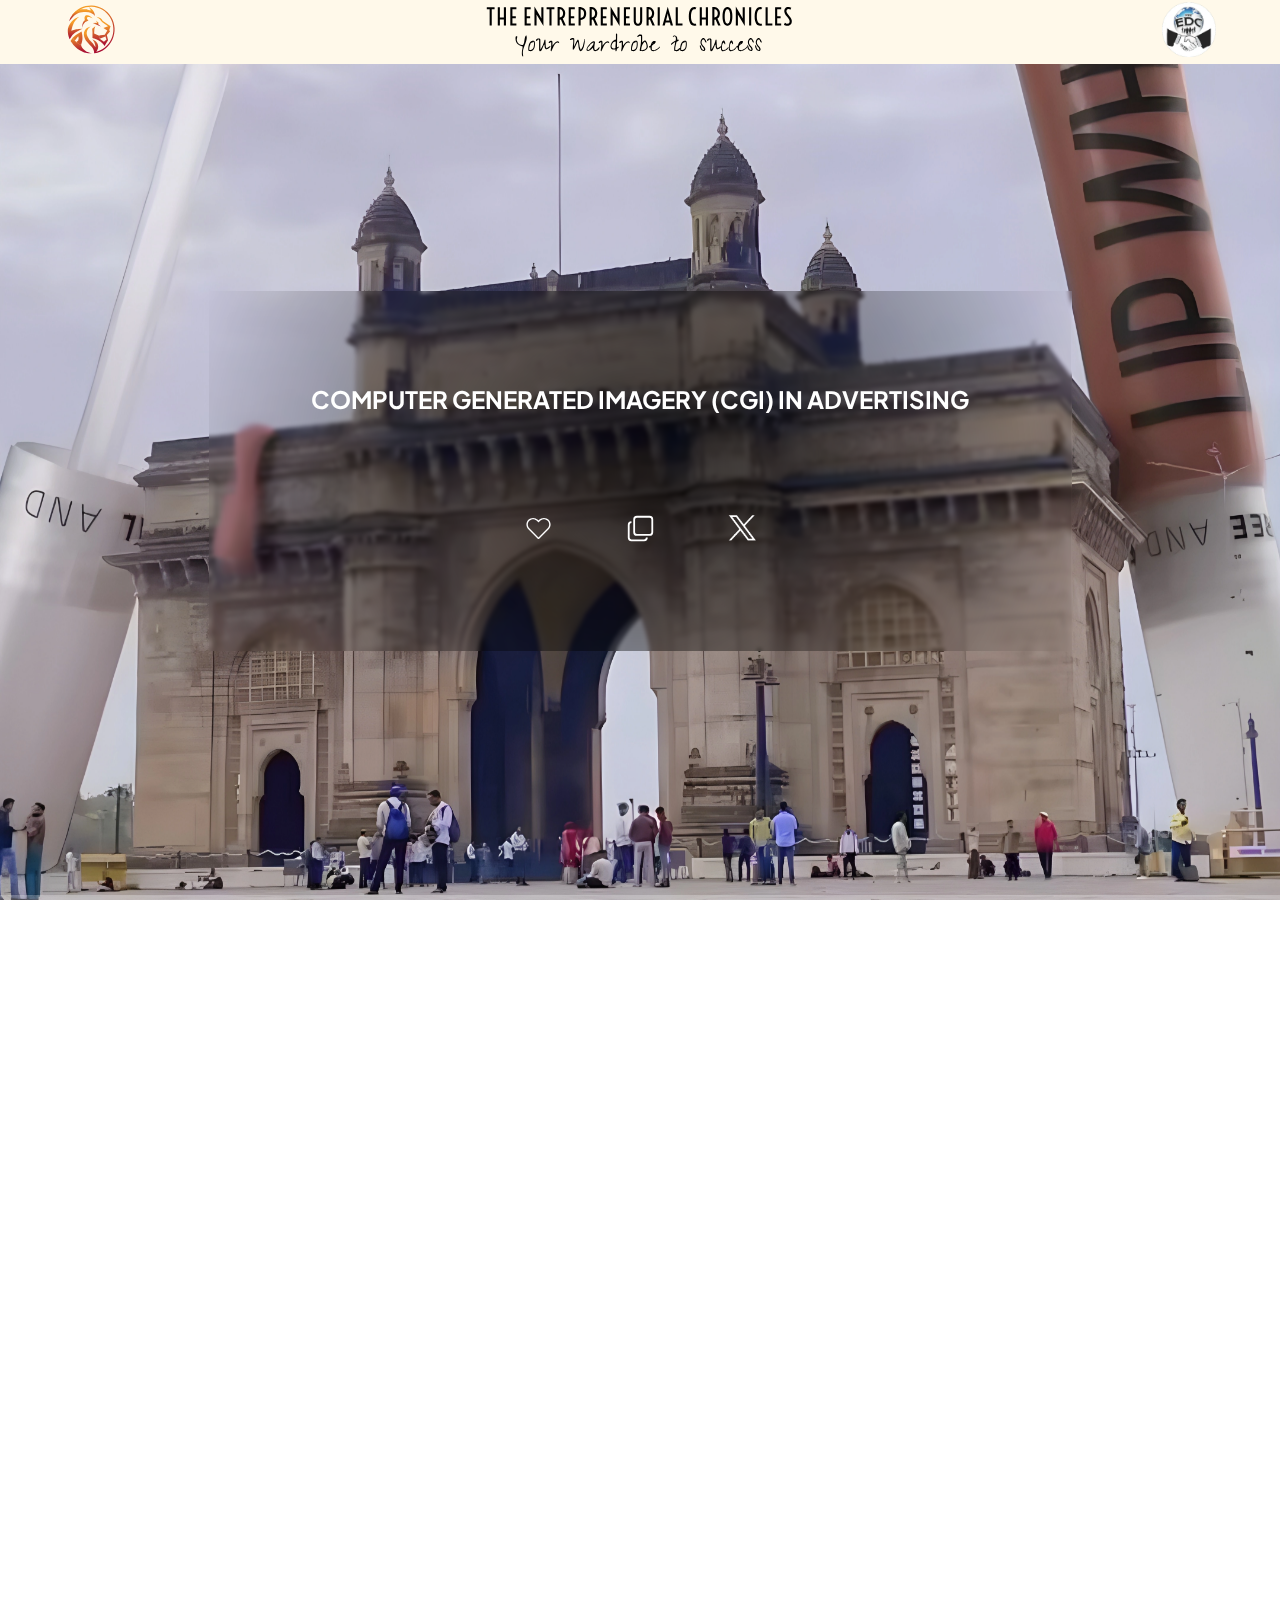
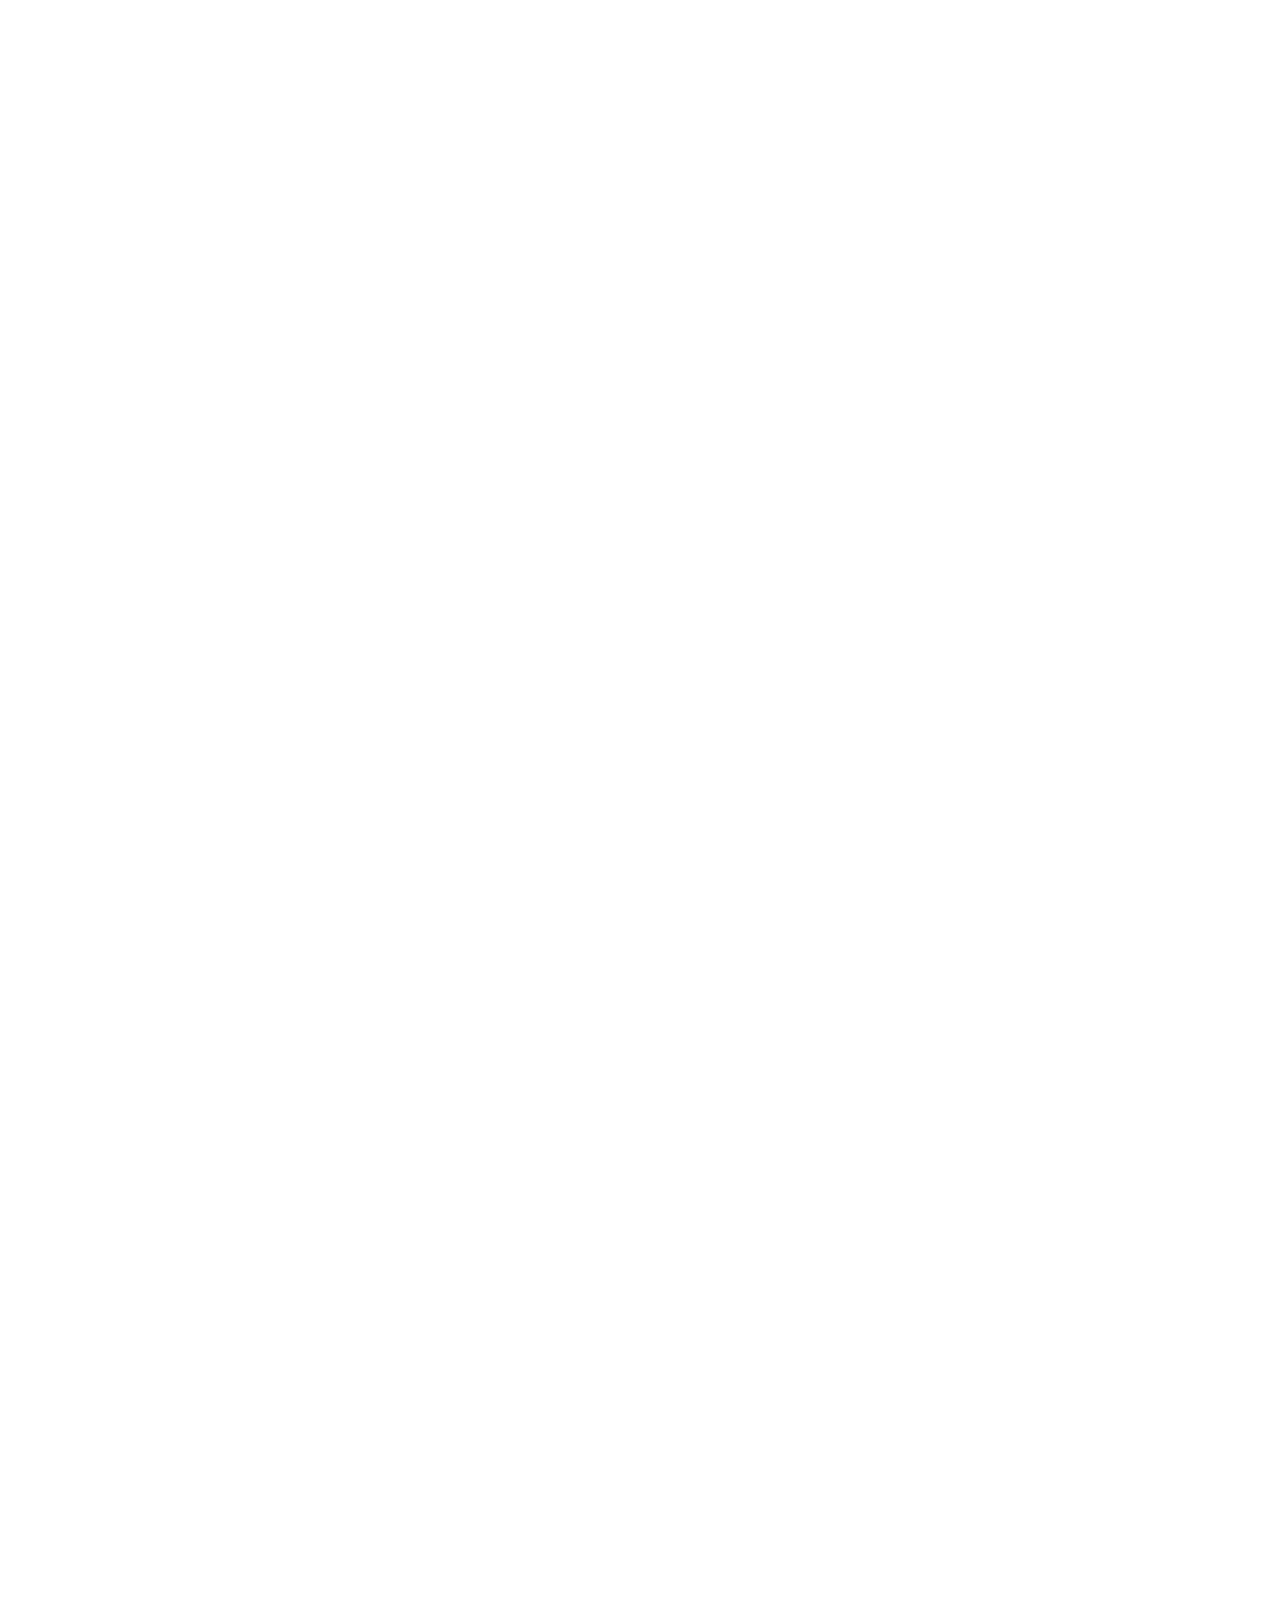
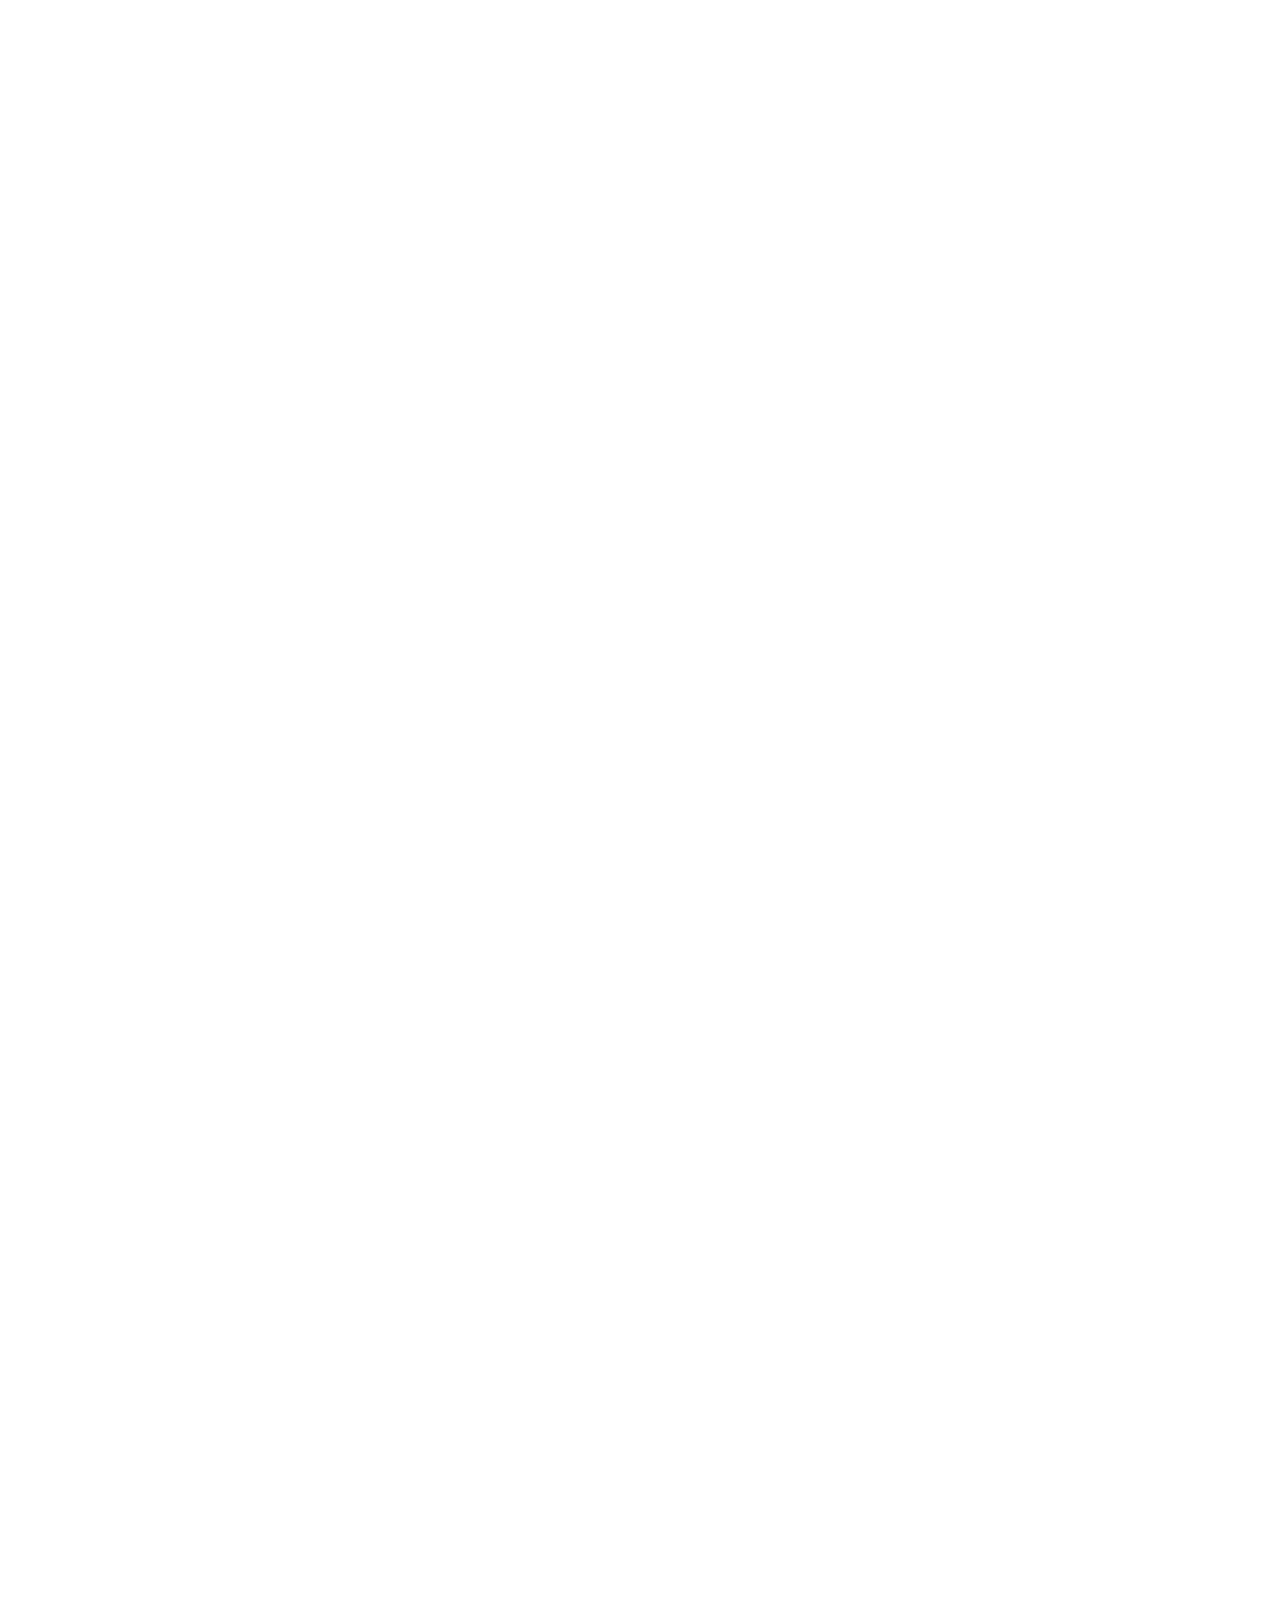
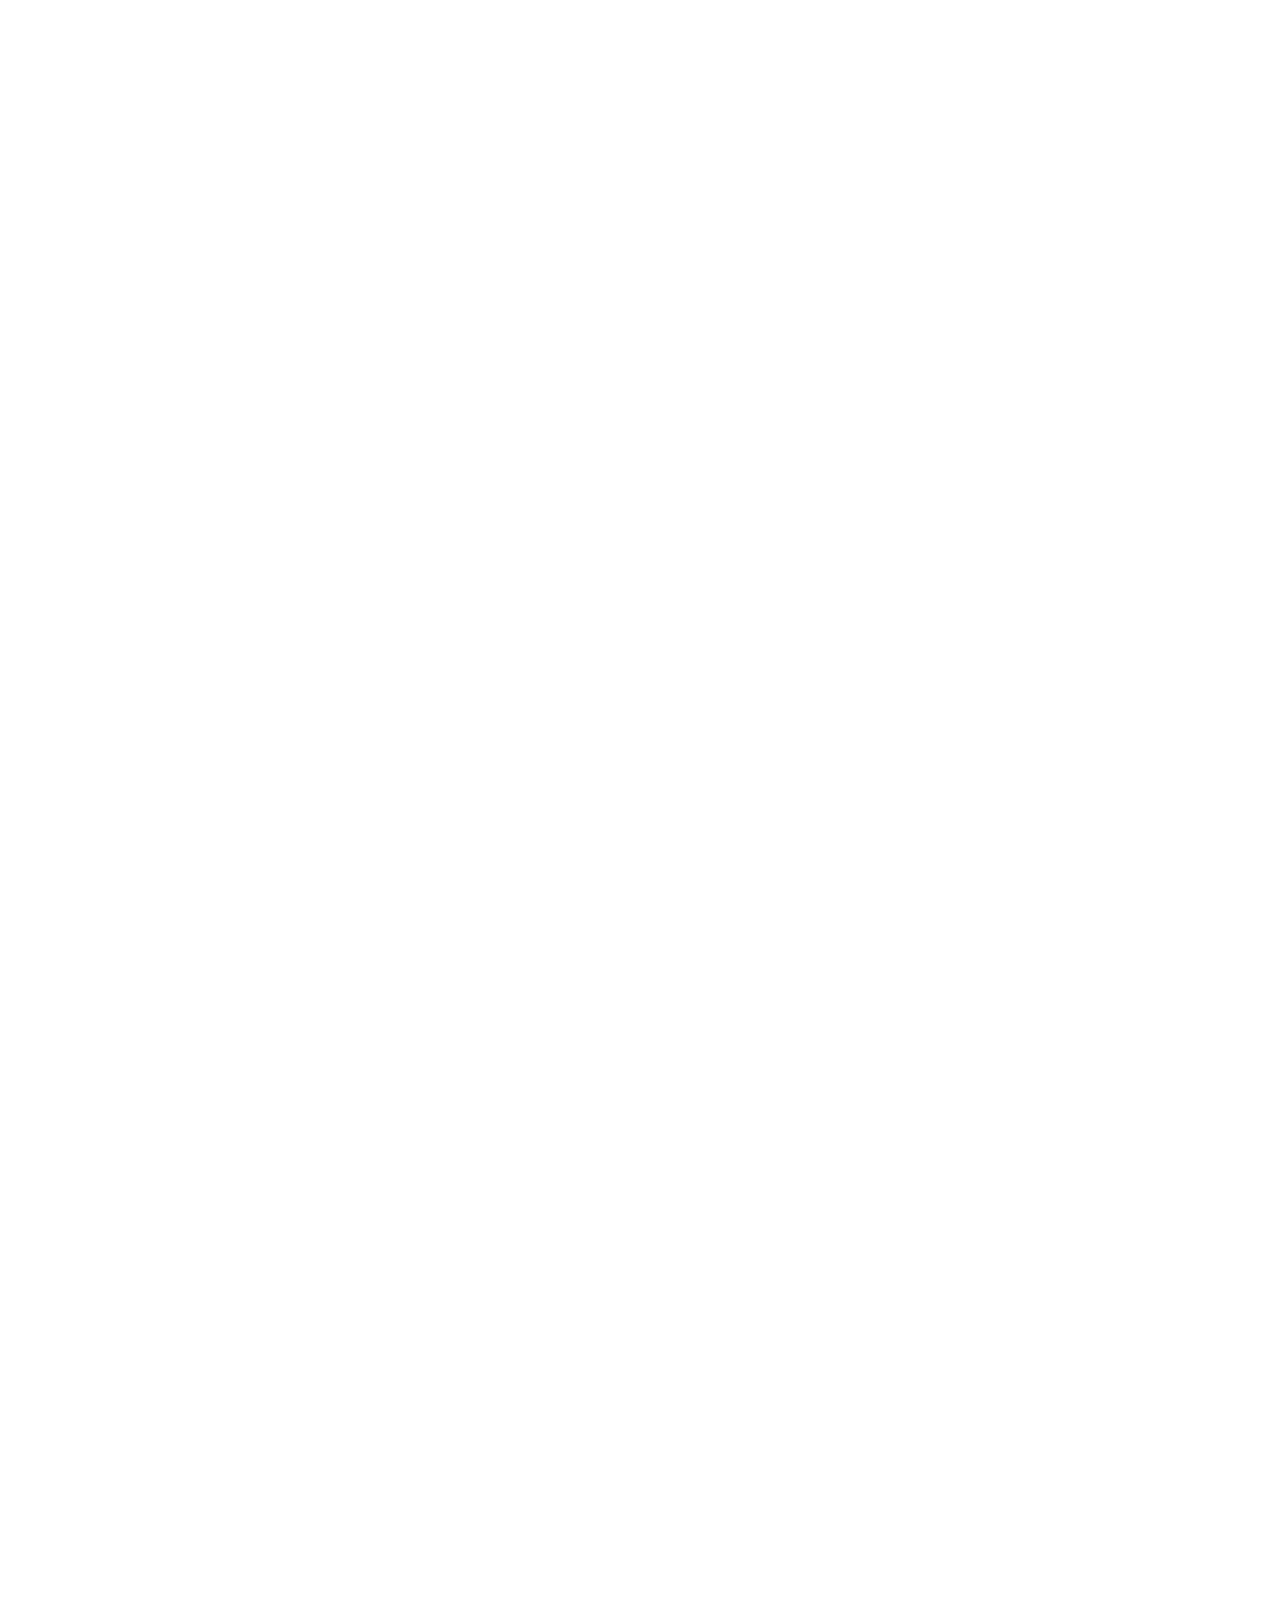
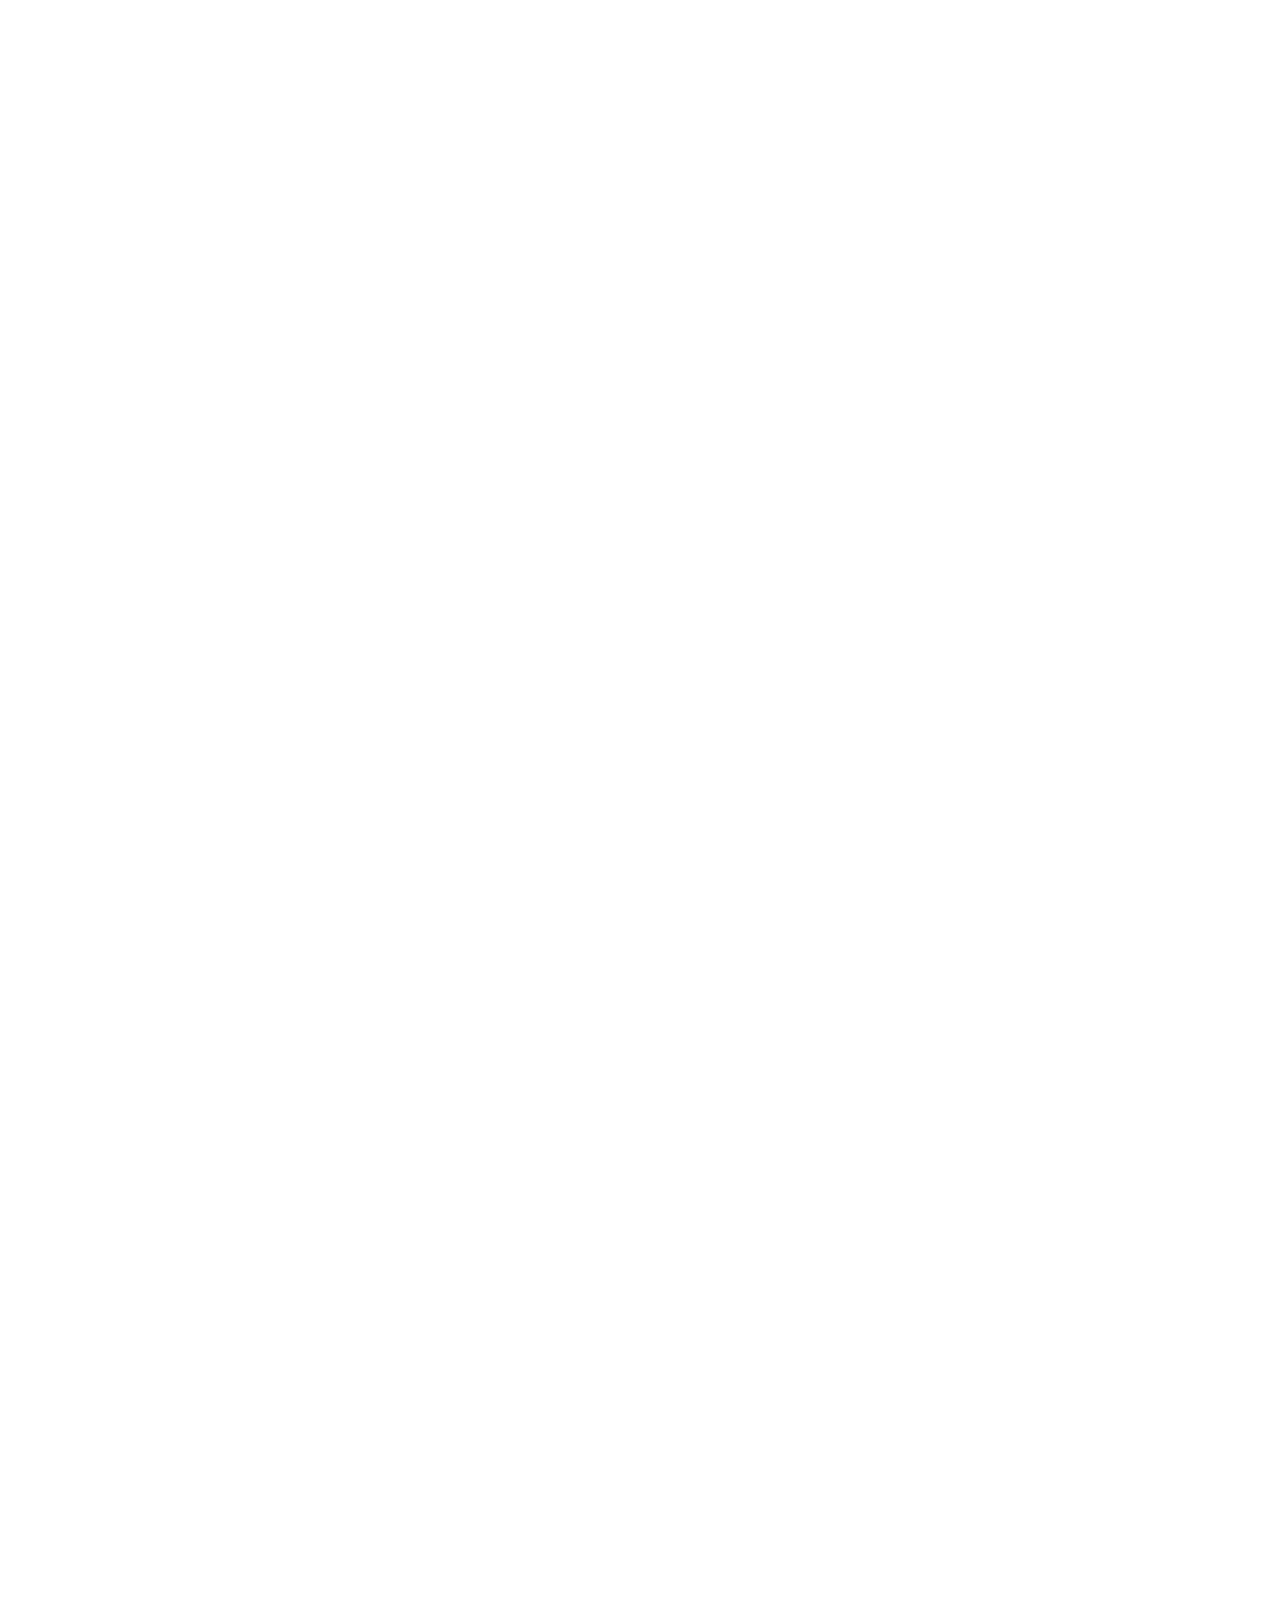
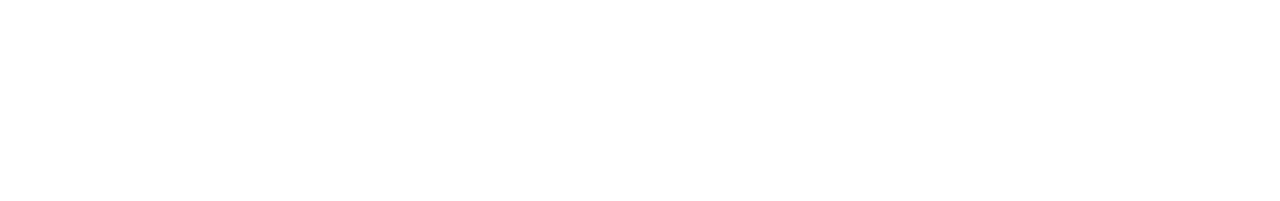
==== 2.html @ ecc7e0bf "newsletter2" ====
<!DOCTYPE html>
<html lang="en">

<head>
    <meta charset="UTF-8" />
    <meta name="viewport" content="width=device-width, initial-scale=1.0" />
    <link rel="stylesheet" href="styles2.css" />
    <title>EDC | Newsletter</title>
    <link rel="icon" type="image/x-icon" href="./assets/EDC-icon.ico">
</head>

<body>
    <input style="margin: -100%" id="copy-link" value="edcviit.github.io/newsletter">
    <div id="main">
        <div class="reading-indicator"></div>
        <div class="reading-indicator-bg"></div>
        <div class="nav">
            <div class="logo-name">
                <img src="./assets/logoNewsletter.svg" alt="VIIT Logo" />
            </div>
            <div class="letter-name">
                <img src="./assets/newsName.svg" alt="Letter logo" />
            </div>
            <div class="logo-name">
                <img src="./assets/EDC-icon.webp" alt="EDC Logo" />
            </div>
        </div>

        <div class="hero">
            <div class="hero-content" id="scrollDiv">
                <div class="mid">
                    <h2>COMPUTER GENERATED IMAGERY (CGI) IN ADVERTISING</h2>
                    <div class="subtitle">
                    </div>
                </div>
                <div class="bottom">
                    <div class="like" id="click-icon">
                        <li>
                            <svg fill="#ffffff" height="35px" width="35px" version="1.1" id="Capa_1"
                                xmlns="http://www.w3.org/2000/svg" xmlns:xlink="http://www.w3.org/1999/xlink"
                                viewBox="-47.17 -47.17 566.04 566.04" xml:space="preserve" stroke="#ffffff"
                                stroke-width="0.004717010000000001" transform="matrix(1, 0, 0, 1, 0, 0)rotate(0)">
                                <g id="SVGRepo_bgCarrier" stroke-width="0"></g>
                                <g id="SVGRepo_tracerCarrier" stroke-linecap="round" stroke-linejoin="round"
                                    stroke="#CCCCCC" stroke-width="9.43402"></g>
                                <g id="SVGRepo_iconCarrier">
                                    <g>
                                        <path
                                            d="M433.601,67.001c-24.7-24.7-57.4-38.2-92.3-38.2s-67.7,13.6-92.4,38.3l-12.9,12.9l-13.1-13.1 c-24.7-24.7-57.6-38.4-92.5-38.4c-34.8,0-67.6,13.6-92.2,38.2c-24.7,24.7-38.3,57.5-38.2,92.4c0,34.9,13.7,67.6,38.4,92.3 l187.8,187.8c2.6,2.6,6.1,4,9.5,4c3.4,0,6.9-1.3,9.5-3.9l188.2-187.5c24.7-24.7,38.3-57.5,38.3-92.4 C471.801,124.501,458.301,91.701,433.601,67.001z M414.401,232.701l-178.7,178l-178.3-178.3c-19.6-19.6-30.4-45.6-30.4-73.3 s10.7-53.7,30.3-73.2c19.5-19.5,45.5-30.3,73.1-30.3c27.7,0,53.8,10.8,73.4,30.4l22.6,22.6c5.3,5.3,13.8,5.3,19.1,0l22.4-22.4 c19.6-19.6,45.7-30.4,73.3-30.4c27.6,0,53.6,10.8,73.2,30.3c19.6,19.6,30.3,45.6,30.3,73.3 C444.801,187.101,434.001,213.101,414.401,232.701z">
                                        </path>
                                    </g>
                                </g>
                            </svg>
                        </li>

                        <p class="hidden-text liked" id="clicked-text">Liked</p>
                    </div>
                    <svg id="liked-by-user" fill="#ffffff" width="64px" height="64px" viewBox="0 0 1920 1920"
                        xmlns="http://www.w3.org/2000/svg">
                        <g id="SVGRepo_bgCarrier" stroke-width="0"></g>
                        <g id="SVGRepo_tracerCarrier" stroke-linecap="round" stroke-linejoin="round"></g>
                        <g id="SVGRepo_iconCarrier">
                            <path
                                d="M1771.731 291.037C1675.709 193.659 1547.944 140 1411.818 140h-.113c-136.125 0-263.777 53.66-359.573 150.924-37.618 38.07-68.571 80.997-92.294 127.426-23.61-46.429-54.563-89.356-92.068-127.313C771.86 193.659 644.208 140 507.97 140h-.113c-136.012 0-263.777 53.66-359.8 151.037-197.691 200.629-197.691 527.103 1.695 729.088l810.086 760.154 811.893-761.736c197.692-200.403 197.692-526.877 0-727.506"
                                fill-rule="evenodd"></path>
                        </g>
                    </svg>
                    <div class="copy" onclick="copy()" id="copy">
                        <li class="share" id="click-icon2">
                            <svg width="67px" height="67px" viewBox="0 0 1024 1024" xmlns="http://www.w3.org/2000/svg"
                                fill="#ffffff">
                                <g id="SVGRepo_bgCarrier" stroke-width="0"></g>
                                <g id="SVGRepo_tracerCarrier" stroke-linecap="round" stroke-linejoin="round"></g>
                                <g id="SVGRepo_iconCarrier">
                                    <path fill="#ffffff"
                                        d="M768 832a128 128 0 0 1-128 128H192A128 128 0 0 1 64 832V384a128 128 0 0 1 128-128v64a64 64 0 0 0-64 64v448a64 64 0 0 0 64 64h448a64 64 0 0 0 64-64h64z">
                                    </path>
                                    <path fill="#ffffff"
                                        d="M384 128a64 64 0 0 0-64 64v448a64 64 0 0 0 64 64h448a64 64 0 0 0 64-64V192a64 64 0 0 0-64-64H384zm0-64h448a128 128 0 0 1 128 128v448a128 128 0 0 1-128 128H384a128 128 0 0 1-128-128V192A128 128 0 0 1 384 64z">
                                    </path>
                                </g>
                            </svg>

                        </li>
                        <p class="hidden-text copied" id="clicked-text2">Link Copied</p>
                    </div>
                    <div>
                        <a
                            href="https://twitter.com/intent/tweet?text=Check%20out%20this%20amazing%20article%20by%20%40edcviit%20%20edcviit.github.io%2Fnewsletter">
                            <li><img src="./assets/x.png" height="26" alt="" /></li>
                            <p class="hidden-text">Hello World</p>
                        </a>
                    </div>
                </div>
            </div>
        </div>
        <div class="image">
            <img class="img2 background" src="./assets/newsletter2/images-_5_.jpeg.webp" alt="" />
        </div>
        <div class="page2-content">
            <!-- <i> “Walk with us through the wardrobe and learn about businesses and
                start-ups.”</i> -->
            <h3>
                <i>INTRODUCTION </i>
            </h3>
            <br>
            <br>
            <p>Each brand has its own story and meaning behind it, CGI also has a meaningful and creative experience
                which contributes a product/brand to have a powerful stand in today's marketing world, as the changes
                are applied the CGI has taken more and more steps into the marketing world.
            </p>
            <br>
            <p>
                As the marketing world changes rapidly the hour demands the use of CGI, the use of CGI allows the world
                of marketing to have realism accompanied with imagination as a new system to promote a brand.
                The use of CGI has revolutionized the world of marketing and helped to explore the world of imagination.
            </p>
        </div>

        <div class="page3">
            <img src="./assets/newsletter2/images_(6)_upscaled.jpeg.webp" alt="" />
            <div class="page3-content">
                <h3>
                    <i>
                        BRANDS WHICH HAVE USED CGI IN THEIR ADVERTISEMENTS
                    </i>
                </h3>
                <br>
                <br>
                <p>
                    Let me tell you a story about how a brand used CGI to create an advertisement that captured the
                    imagination of millions. In 2019, Audi released an advertisement for their new e-tron GT concept
                    car. The advertisement featured a sleek and futuristic car driving through a cityscape that was both
                    familiar and otherworldly. The car was not real, but rather a CGI model that was created Audi’s team
                    of designers and animators too.The advertisement was a hit, with millions of views on youtube and
                    social media. It showcased the power of CGI to create stunning visuals that capture the imagination
                    of viewers.
                </p>
                <br>
                <p>
                    Another brand named Coco Cola used CGI in their advertisements. In the Arctic's snowy landscape,
                    Coca-Cola breathed life into a family of CGI-rendered polar bears, using these charming characters
                    in their heartwarming holiday ads.</p>
                <br>
                <p>
                    Coca-Cola, known for its creative marketing, employed CGI to make these polar bears lifelike,
                    enchanting viewers with their playful interactions and heartfelt moments, invoking nostalgia and
                    holiday cheer.
                </p><br>
                <p>
                    Moreover, Coca-Cola ventured into the world of technology, incorporating CGI into interactive
                    marketing experiences. They leveraged augmented reality (AR) and virtual reality (VR), inviting
                    consumers to explore a digital Coca-Cola universe. From immersive virtual journeys to playful AR
                    interactions, this blend of CGI and technology brought Coca-Cola's essence directly to its audience.
                </p>
                <br>
                <p>
                    Like the other industries discussed in this article, the food and beverage industry relies heavily
                    on CGI for product marketing efforts. Such an example would be Magnum 's double caramel ice cream
                    ad.
                </p><br>
                <p>
                    In this 2021 ad, which comes to life like a fantasy, we are transported to a steampunk-inspired
                    setting where the incredible method of making this delicious ice cream is revealed. The most
                    appealing elements of the ad are the incredibly clear, detailed images, which feature chocolate, ice
                    cream and caramel textures. After experiencing this ad, it’s almost impossible not to crave a tub of
                    Magnum Double Caramel. This highlights the dramatic impact of CGI in advertising.

                </p>
                </p>
            </div>
        </div>
        <div class="page4 ">
            <img src="./assets/newsletter2/images_(4)_upscaled.jpeg.webp" alt="">
            <div class="page4-content">
                <h3>
                    <i>
                        HOW DO CGI EFFECTS CHANGE MARKETING ?
                    </i>
                </h3>
                <br>
                <br>
                <p>
                    Once upon a time, in the world of marketing, CGI stepped onto the stage, offering brands a magical
                    path to captivating their audiences:
                <p><br>
                    <b>1) Creating Immersive Experiences:</b> With CGI's touch, brands and products found a new way to
                    reach their audience. They could now create immersive, realistic experiences, as if they'd stepped
                    into a different world. It was no longer just a message but a captivating story, resolving the
                    audience's inner contradictions.
                </p>
                <p><br>
                    <b>2) Breaking Boundaries of Imagination:</b> CGI was like a genie granting unlimited wishes. There
                    were no boundaries to the imagination. It opened doors to new worlds of innovation and creativity.
                    When used wisely, these imaginative journeys became powerful tools for effective marketing.
                </p>
                <p><br>
                    <b>3) Showcasing Products with High Fidelity:</b> Products, once confined to the realm of reality,
                    could now be showcased in hyper-realistic CGI renderings. Audiences could scrutinize every detail,
                    building trust and creating quality experiences.
                </p>
                

                </p>
                <br>
            </div>
        </div>
        <div class="page4 ">
            <img src="./assets/newsletter2/images-_4_.jpeg.webp" alt="">
            <div class="page4-content">
                
                <p><br>
                    <b>4) Enhancing Brand Identity:</b> As CGI wove its magic, brand identities were transformed. The
                    immersive experiences and realism became the cornerstones of trust and identity. The world of
                    marketing knew that a brand's identity depended on how well it embraced CGI's enhancements.
                </p>
                <p><br>
                    <b>5) Cross-Media Interactions:</b> CGI was versatile, a chameleon in the world of marketing. It
                    seamlessly blended into websites, social media, television, and print. Brands found themselves
                    engaging consistently across all platforms, ensuring their presence was felt far and wide.
                </p>
                <p><br>
                    In the world of marketing, CGI was the hero of the story, leading brands on a transformative
                    journey, where imagination met reality, and marketing reached new heights.
                </p>

                </p>
                <br>
            </div>
        </div>

        <div class="page5 ">
            <div class="image">
                <img src="./assets/newsletter2/IMG_20231104_200012_upscaled.webp" alt=""  />
            </div>
            <div class="page5-content">
                <h3>
                    <i>
                        INCORPORATING CGI INTO COMMERCIAL MARKETING :
                    </i>
                </h3>
                <br>
                <br>
                <p>
                    Once upon a time, in the world of marketing, CGI stepped onto the stage, offering brands a
                    magical path to captivating their audiences:
                <p><br>
                    <b> 1) Cost-Efficiency with CGI: </b> In the world of commercial marketing, CGI offers a
                    cost-effective alternative to traditional photography and videography. It eliminates the need
                    for expensive crews and reduces transportation expenses and logistics hassles.
                </p>
                <p><br>
                    <b>2) Maximizing Audience Impact: </b> The essence of any successful commercial marketing
                    campaign is leaving a lasting impression on the audience. CGI achieves this by creating wonder
                    and enhancing the overall viewing experience, ensuring a stronger connection with customers.
                </p>
                <p><br>
                    <b>3) Visualizing Products in Advance:</b> When your product isn't ready for a photoshoot, CGI
                    comes to the rescue. It allows you to visualize prototypes and products well before their
                    official launch.
                </p>
                <p><br>
                <h3><i>CONCLUSION</i></h3>
                With the help of CGI, you will be able to create your products from scratch, even if they have not
                made it beyond your research and development centres.
                </p>

                </p>
                <br>
            </div>


            <div class="page6">
                <hr role="tournament6">
                <div class="page5-content">
                    <em> Content-Credits:
                        Mayuresh Kadale,
                        Taher Madraswala,
                        Arpita Yelpale,
                        Darshan Vadile
                        <br>
                        Other Credits: Mayur Nimkande
                    </em>
                </div>
            </div>
        </div> <!-- <button onclick="copy()" id="copy">Copy</button> -->
        <script src="./script.js"></script>
        <script>
        </script>
</body>

</html>
---- styles2.css ----
@import url("https://fonts.googleapis.com/css2?family=Cutive+Mono&family=Quicksand&display=swap");
@import url("https://fonts.googleapis.com/css2?family=Plus+Jakarta+Sans:wght@300&display=swap");
* {
  margin: 0;
  padding: 0;
  box-sizing: border-box;
  font-family: "Plus Jakarta Sans", sans-serif;
  transition: all 0.1s;
}

html,
body {
  height: 100%;
  width: 100%;
  overflow-x: hidden;
}

/* share dialog */

.hidden {
  display: none;
}

svg {
  width: 29px;
  height: 29px;
  margin-right: 7px;
}

#main {
  /* height: 100%; */
  width: 100%;
  background-color: #fff4db;
}
@keyframes growReading {
  to {
    width: 100%;
  }
}
.reading-indicator {
  position: fixed;
  bottom: 0;
  left: 0;
  width: 0;
  height: 0.3rem;
  background: blue;
  animation: growReading linear;
  animation-timeline: scroll(root);
  z-index: 101;
}
.subtitle {
  margin-top: 0.75rem;
}
.hero-content {
  backdrop-filter: blur(2px);
}

.reading-indicator-bg {
  position: fixed;
  bottom: 0;
  left: 0;
  width: 100%;
  height: 0.3rem;
  background: rgba(255, 255, 255, 0.251);
  z-index: 100;
}
.nav {
  height: 4rem;
  width: 100%;
  background-color: rgb(255, 249, 234);
  display: flex;
  align-items: center;
  position: fixed;
  top: 0;
  justify-content: space-between;
  z-index: 99;
  padding: 0 5%;
}
.nav img {
  height: 2.5rem;
  max-height: 80px;
}
.menu-icon {
  height: 55px;
  display: none;
}
p {
  text-align: justify;
  text-justify: inter-word;
}
.nav h4 {
  text-transform: uppercase;
  font-weight: 600;
}
.hidden-text {
  height: 16px;
  font-size: 0;
  color: green;

  /* top:20px;
  z-index: 10; */
}
/* .copied{
  position: absolute;
  bottom: 35%;
  left:40%;
}
.liked{
    position: absolute;
  bottom: 35%;
  left:27%;
} */
.like,
.copy {
  display: flex;
  flex-direction: column;
}
#liked-by-user {
  display: none;
  /* position: absolute; */
  margin-bottom: 16px;
}
.hero {
  background: url("./assets/newsletter2/IMG_20231104_195114_upscaled.webp") no-repeat center;
  background-size: cover;

  height: 100vh;
  display: flex;
  flex-direction: column;
  align-items: center;
  justify-content: center;
  color: #ffffff;
  text-align: center;
  position: -webkit-sticky;
  position: sticky;
  top: 0;
  z-index: 1;
}

.hero-content {
  height: 40%;
  z-index: 1;
  display: flex;
  flex-direction: column;
  justify-content: space-evenly;

  top: 0;
  z-index: 2;
  padding: 0 8%;
  background: rgb(2, 0, 36);
  background: rgb(0, 0, 0);
  background: radial-gradient(
    circle,
    rgba(0, 0, 0, 0.6475840336134453) 0%,
    rgba(0, 0, 0, 0) 100%
  );
  opacity: 1; /* Initial opacity */
  /* transition: opacity 0.5s linear; Add a transition effect for opacity changes */
  /* opacity: 1; */
  transition: opacity 1s ease-in-out;

  /* gap:10%; */
}
.hero-content p {
  color: #ffffff;
}
.hero-content .bottom {
  list-style: none;
  height: 40px;
  display: flex;
  justify-content: center;
  align-items: center;
  gap: 10%;
}

/* Style for the scrolling section */
.img2 {
  /* height: 60vh;
  width: 100%;
  display: flex;
  align-items: center;
  justify-content: center;
  color: #ffffff;
  text-align: center;
  position: sticky;
  z-index: 10; */

  /* height: 40vh; */
  width: 100%;
  display: flex;
  flex-direction: column;
  align-items: center;
  justify-content: center;
  color: #ffffff;
  text-align: center;
  position: -webkit-sticky;
  position: sticky;
  top: 0;
  z-index: 1;
}

.page2-content {
  background: #ffffff;
  position: relative;
  z-index: 11;
  box-sizing: content-box;
  padding: 2rem;
}

.page3 {
  /* height: 130vh; */
  /* object-fit: fill; */
  z-index: 1;
}
.page3 img {
  /* height: 100vh;
  
  position: sticky;
  z-index: 1; */
  /* object-fit: fill; */
  /* height: 40vh; */
  width: 100%;
  display: flex;
  flex-direction: column;
  align-items: center;
  justify-content: center;
  color: #ffffff;
  text-align: center;
  position: -webkit-sticky;
  position: sticky;
  object-fit: cover ;
  /* background-color: ; */
  background-color: antiquewhite ;
  top: 0;
  z-index: 1;
}
.page3-content {
  background: #ffffff;
  position: relative;
  z-index: 11;
  box-sizing: content-box;
  padding: 2rem;
}
.image{
  /* height: 100vh; */
  /* object-position: center; */
  object-fit: contain;
  /* width: 50%; */
  /* width: ; */
  background-color: bisque;
  display: flex;
  z-index: 1;
}
.page5 {
  background-color: #fff;
  height: 30vh;
  position: relative;;
  z-index: 1;
}
.page4 img {
  height: 45vh;
  /* width: 45h; */
  /* margin: 1rem; */
  width: 100%;
  display: flex;
  flex-direction: column;
  align-items: center;
  justify-content: center;
  color: #ffffff;
  text-align: center;
  position: -webkit-sticky; 
  object-fit: cover;
  position: sticky;
  top: 0;
  z-index: 1;
}
.page5 img {
  /* height: 45vh; */
  /* width: 45h; */
  /* margin: 1rem; */
  width: 100%;
  display: flex;
  flex-direction: column;
  align-items: center;
  justify-content: center;
  color: #ffffff;
  text-align: center;
  position: -webkit-sticky; 
  object-fit: cover;
  position: sticky;
  top: 0;
  z-index: 1;
}

.page4-content {
  background: #ffffff;
  position: relative;
  z-index: 11;
  box-sizing: content-box;
  padding: 2rem;
}
.page5-content {
  background: #ffffff;
  position: relative;
  z-index: 11;
  box-sizing: content-box;
  padding: 2rem;
}
.page6-content{
padding: 2rem;
}
/* for screens other than mobiles */
@media screen and (min-width: 700px) {
  .nav {
    height: 4rem;
    font-size: 1.5rem;
  }
  .nav img {
    height: 3.4rem;
  }
  .page2-content,
  .page3-content,
  .page4-content {
    font-size: 1.5rem;
    padding: 2rem 14rem;
  }
}

hr[role="tournament6"] {
  border: 0px solid;
  height: 1px;
  background-image: linear-gradient(
    to right,
    rgba(0, 0, 0, 0),
    rgba(186, 84, 0, 0.75),
    rgba(0, 0, 0, 0)
  );
  margin: 31px 0px;
  display: block;
}
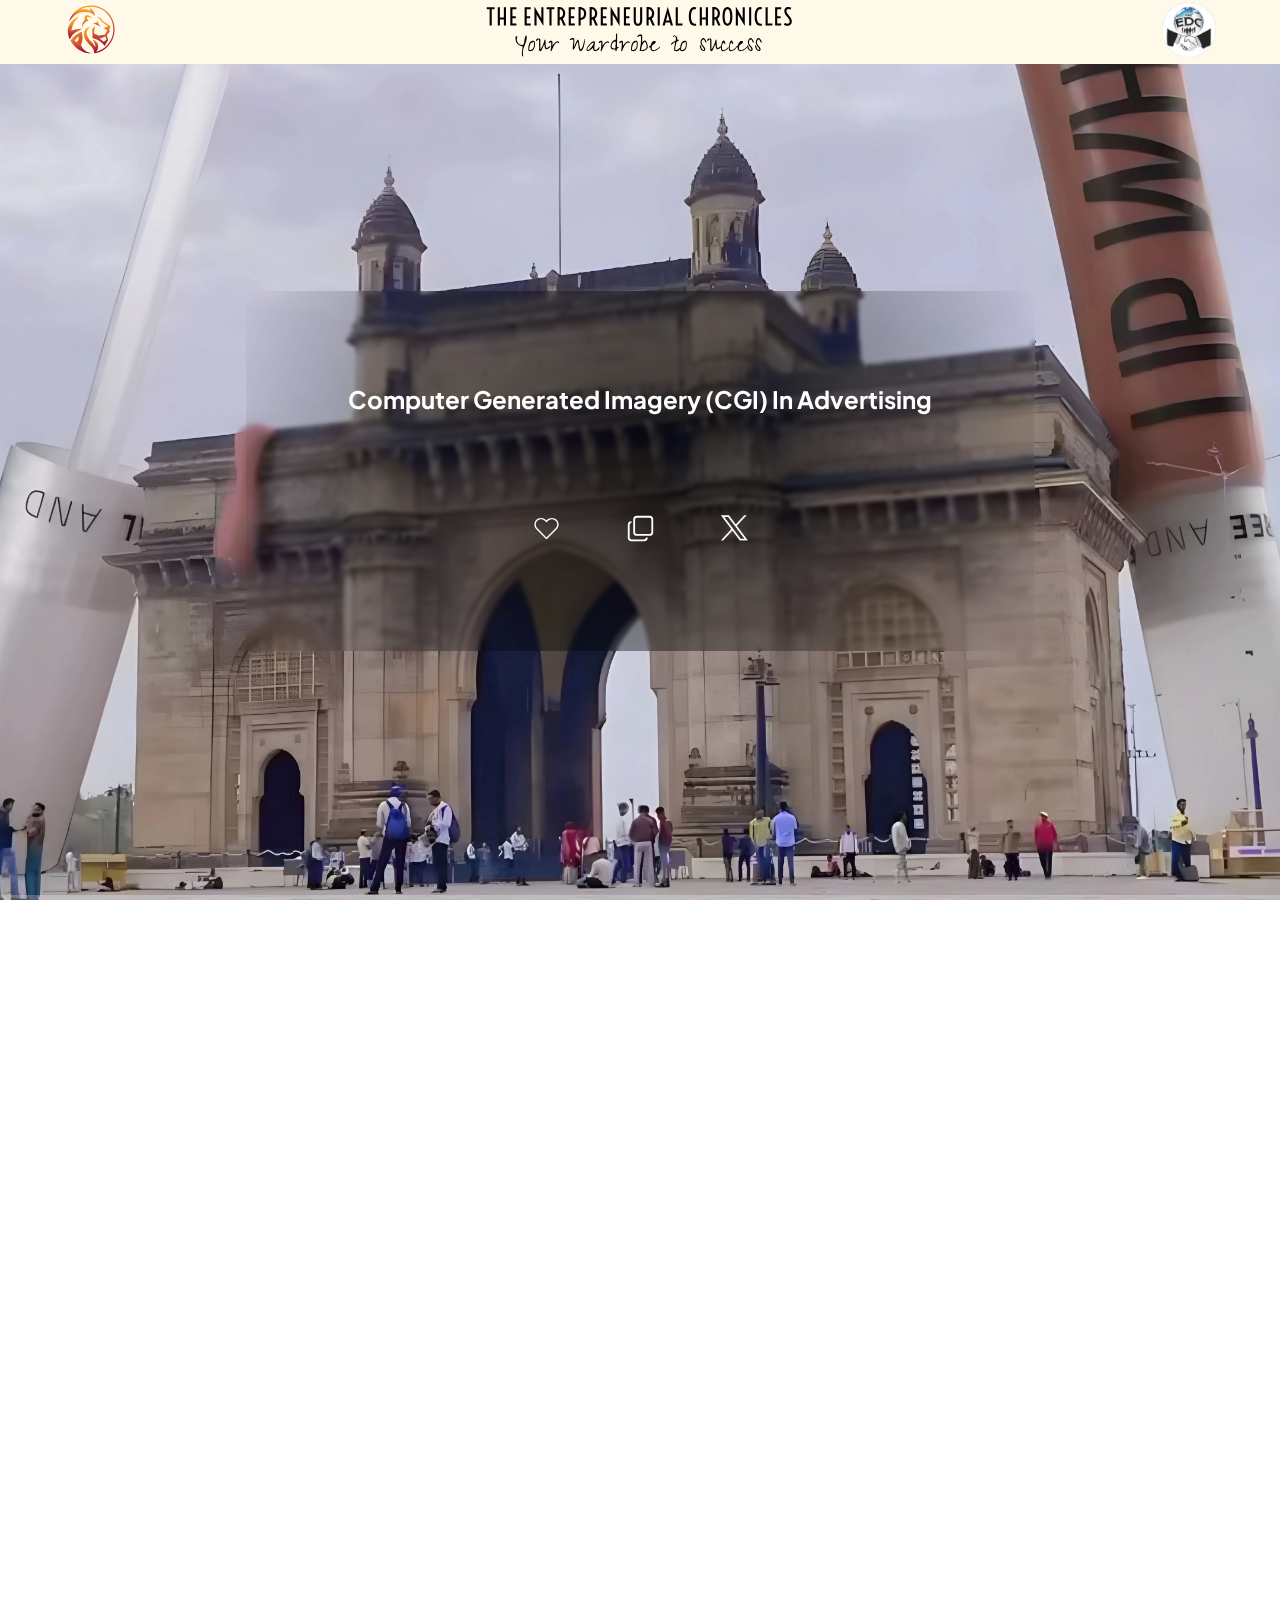
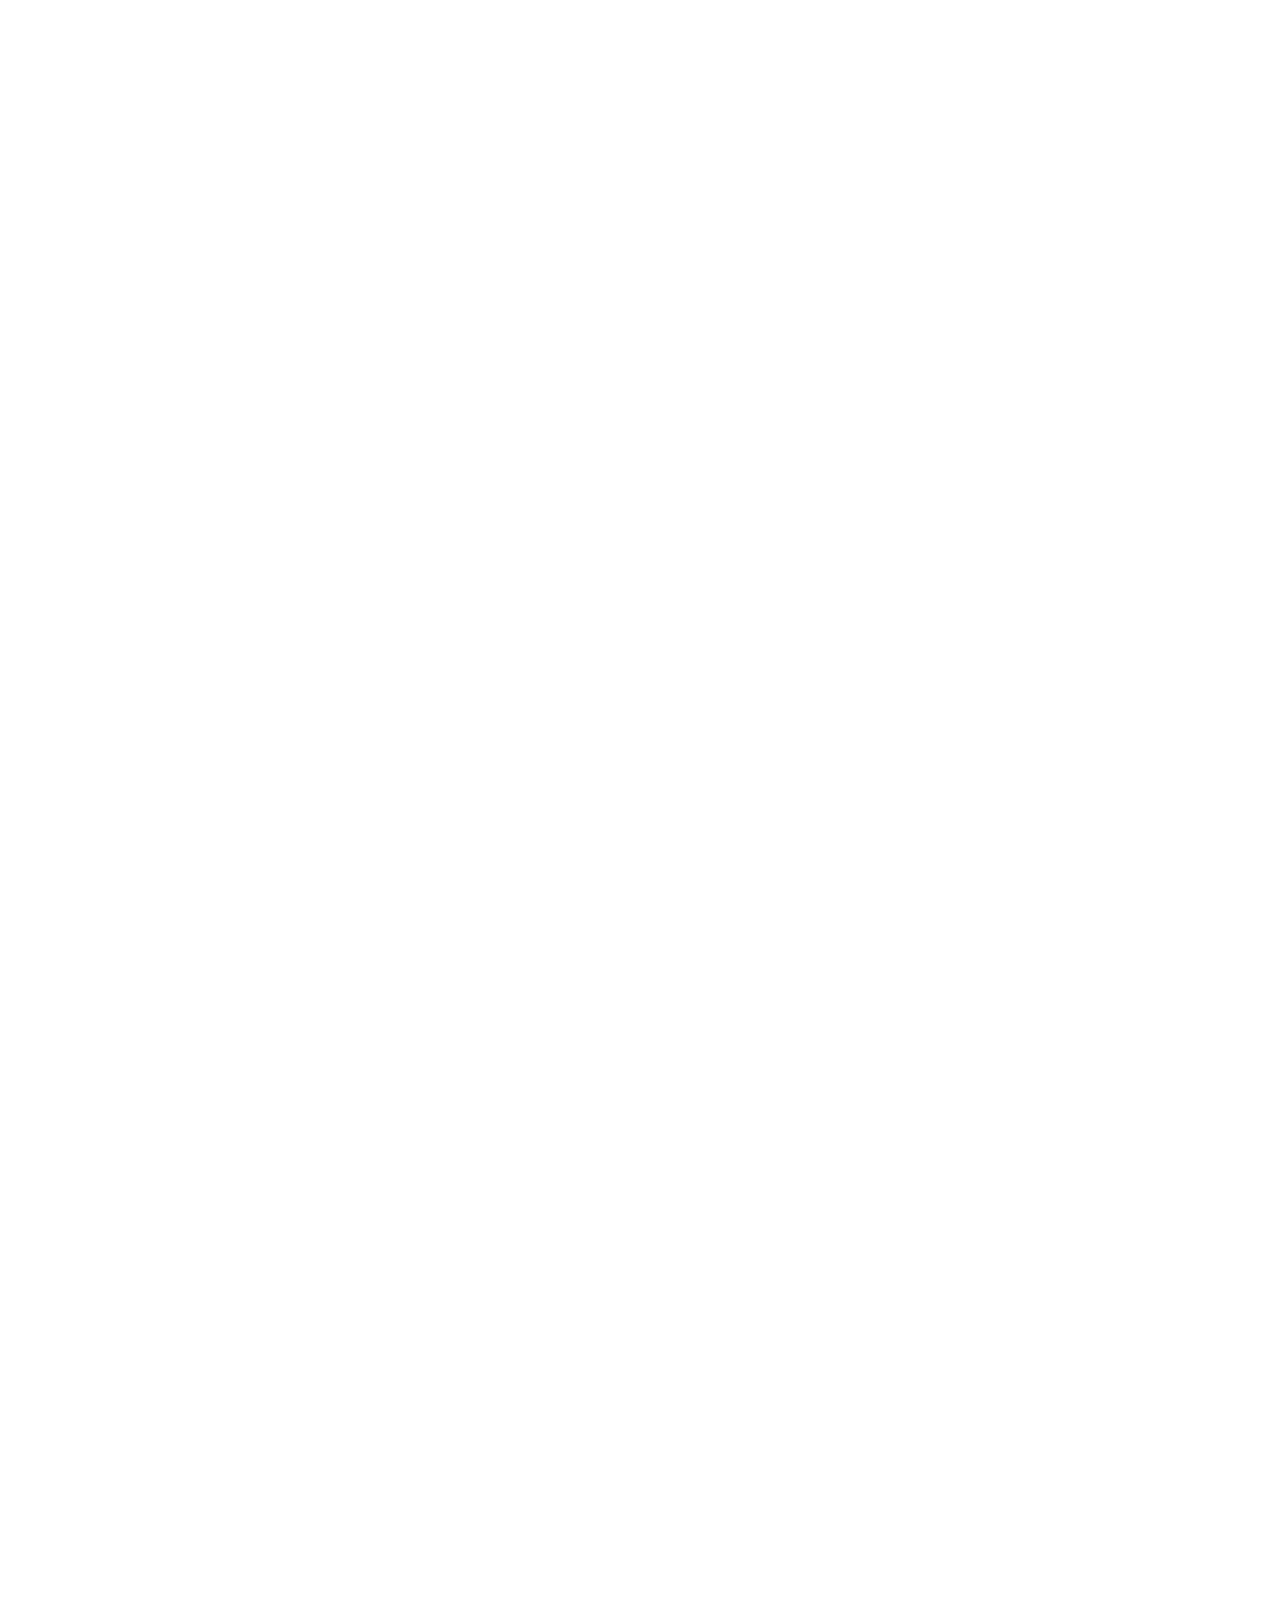
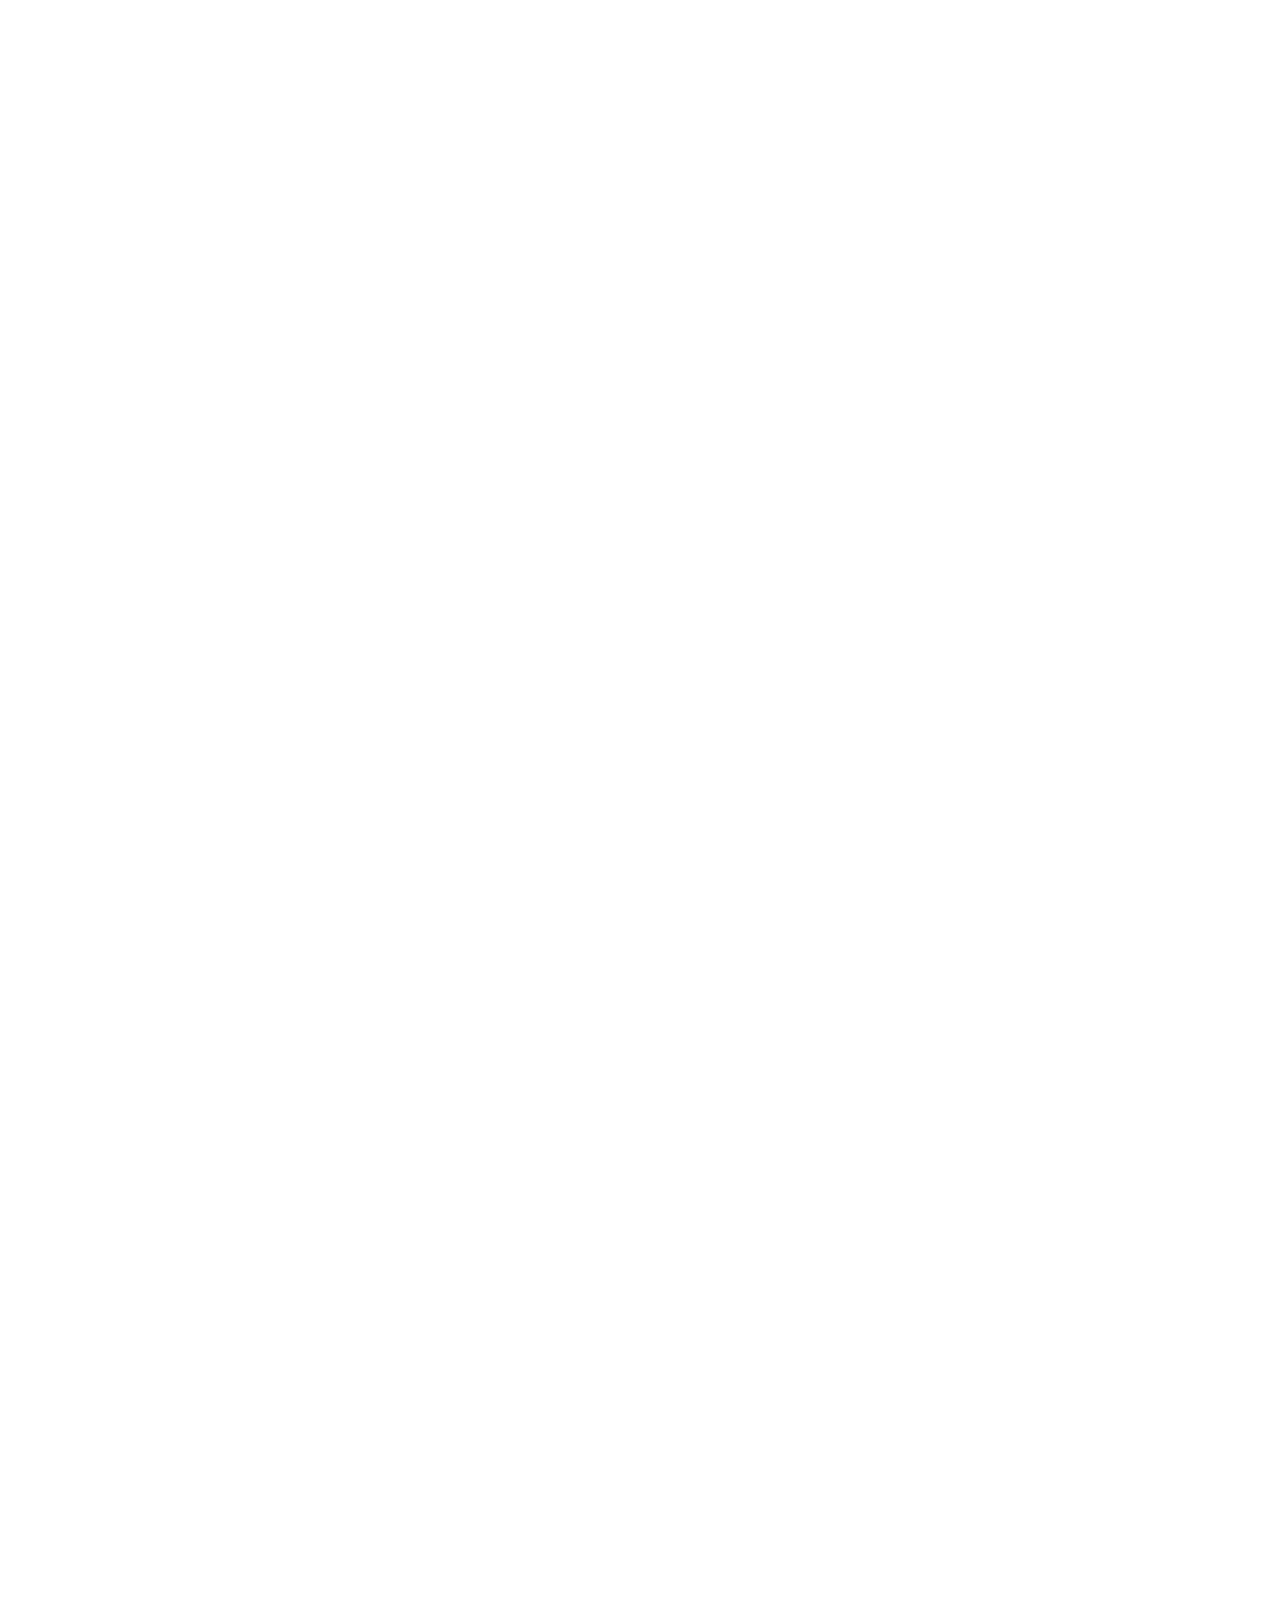
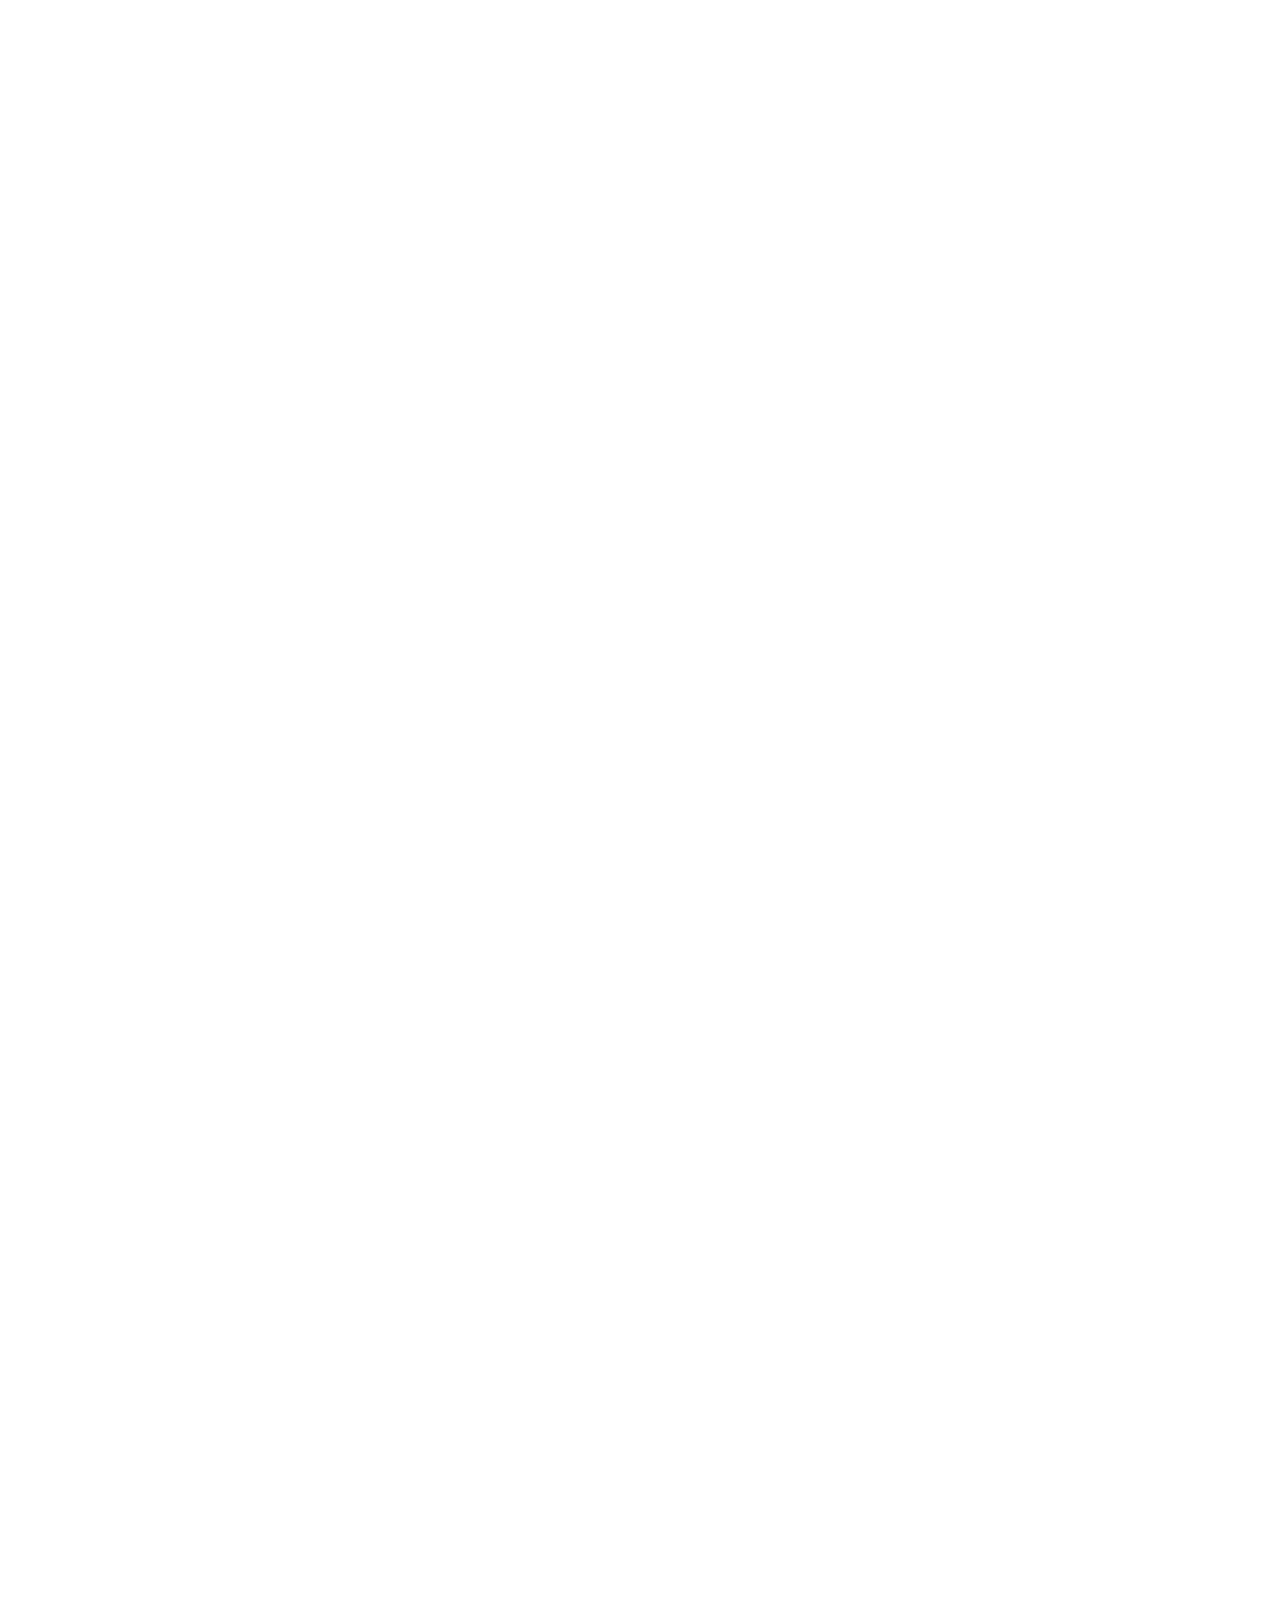
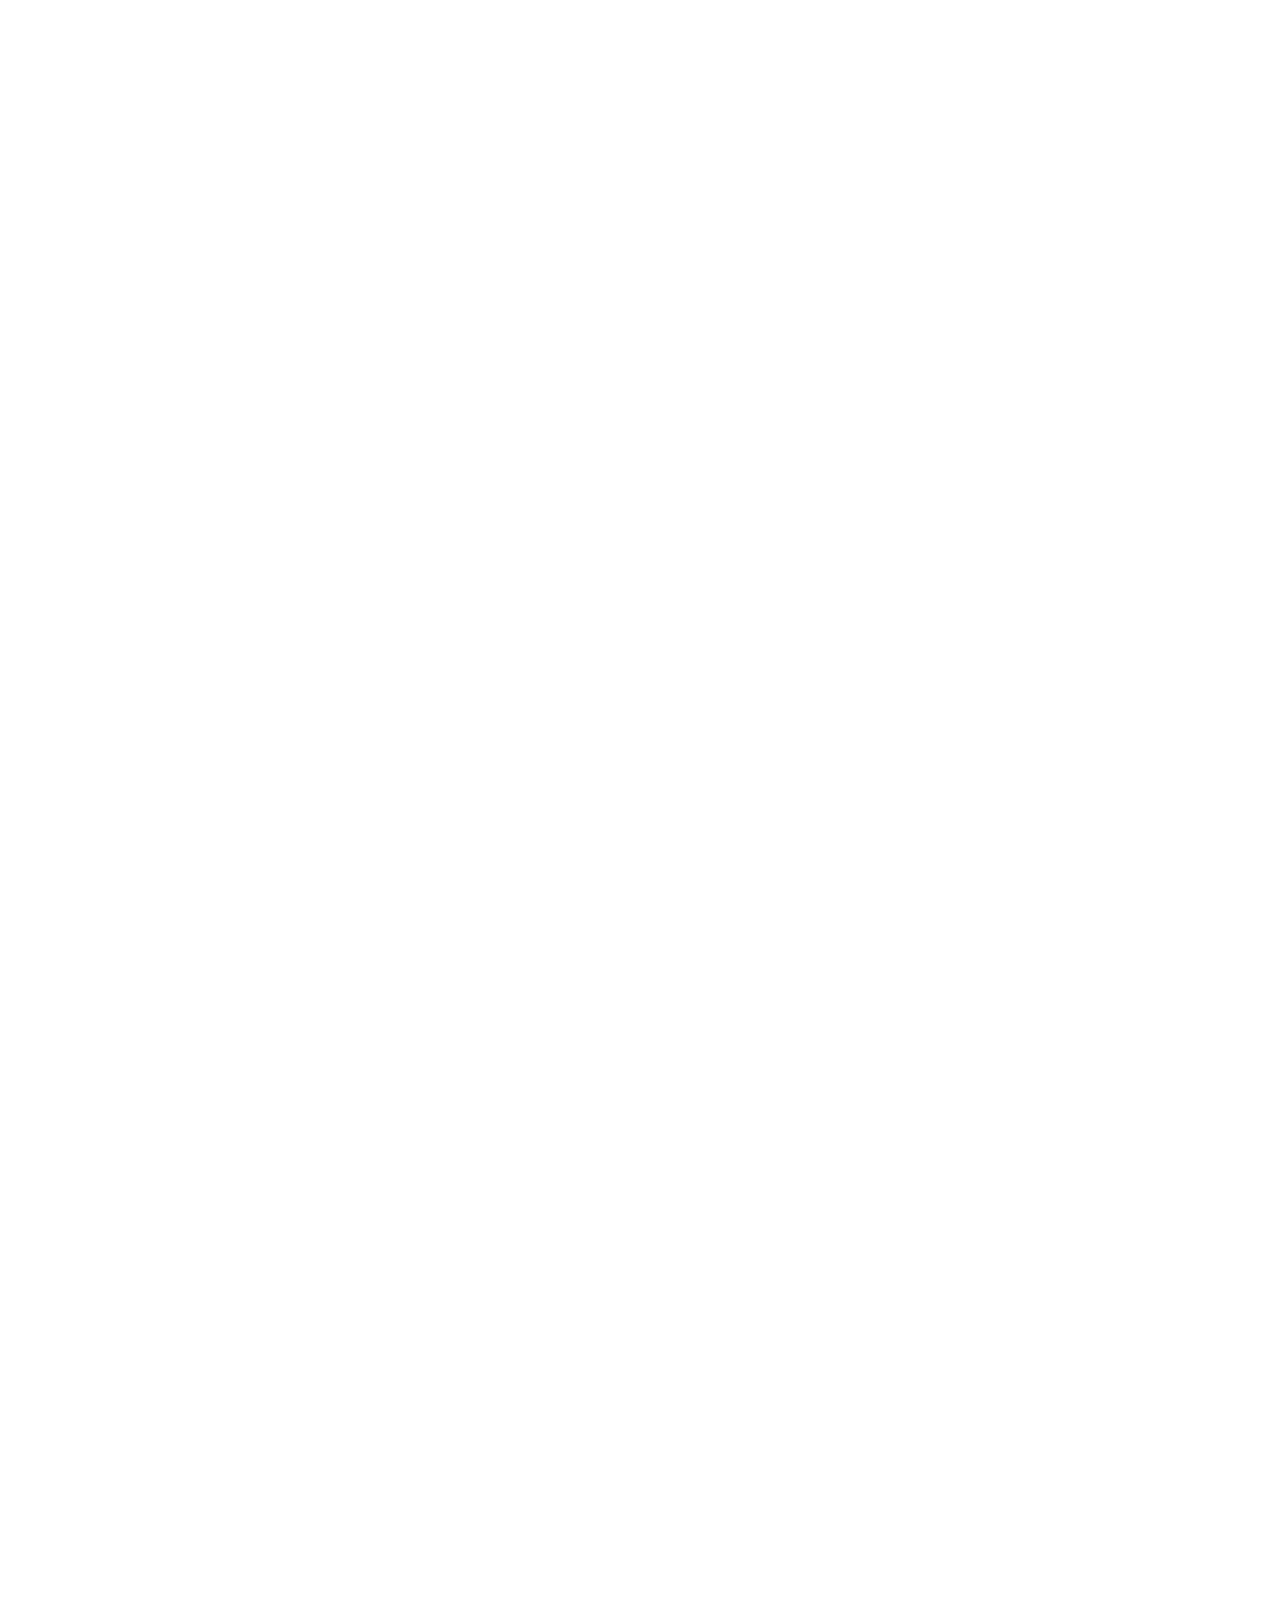
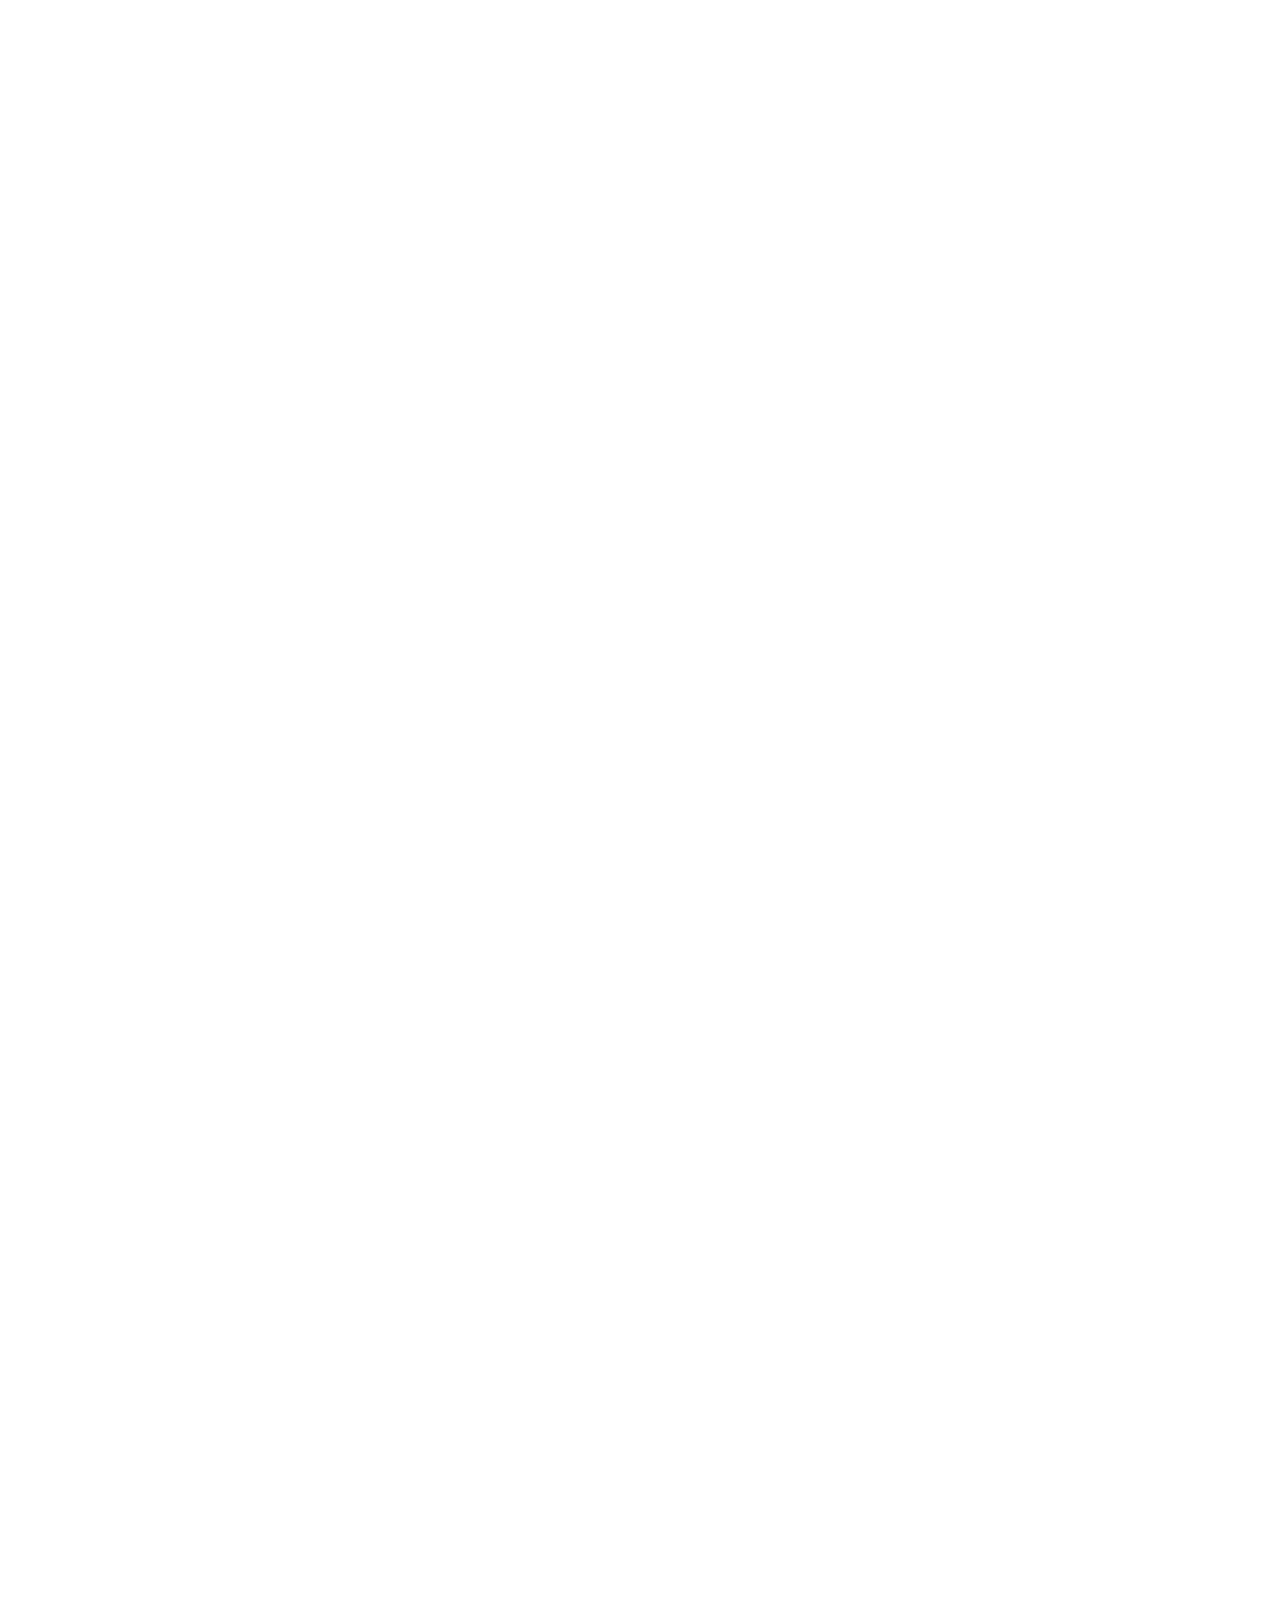
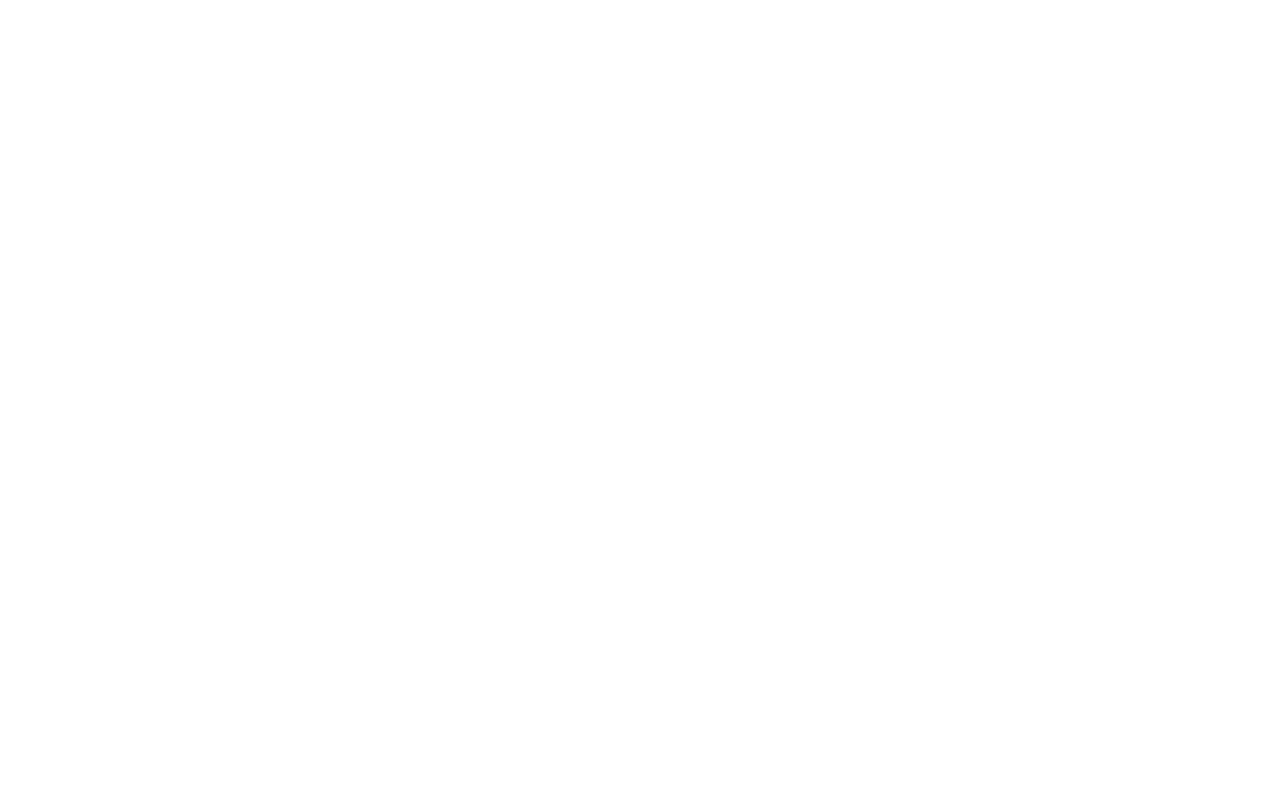
==== commit 1127b239: "minor changes" ====
--- a/2.html
+++ b/2.html
@@ -29,7 +29,7 @@
         <div class="hero">
             <div class="hero-content" id="scrollDiv">
                 <div class="mid">
-                    <h2>COMPUTER GENERATED IMAGERY (CGI) IN ADVERTISING</h2>
+                    <h2>Computer Generated Imagery (CGI) In Advertising</h2>
                     <div class="subtitle">
                     </div>
                 </div>
--- a/styles2.css
+++ b/styles2.css
@@ -258,7 +258,7 @@
   z-index: 1;
 }
 .page4 img {
-  height: 45vh;
+  /* height: 45vh; */
   /* width: 45h; */
   /* margin: 1rem; */
   width: 100%;
